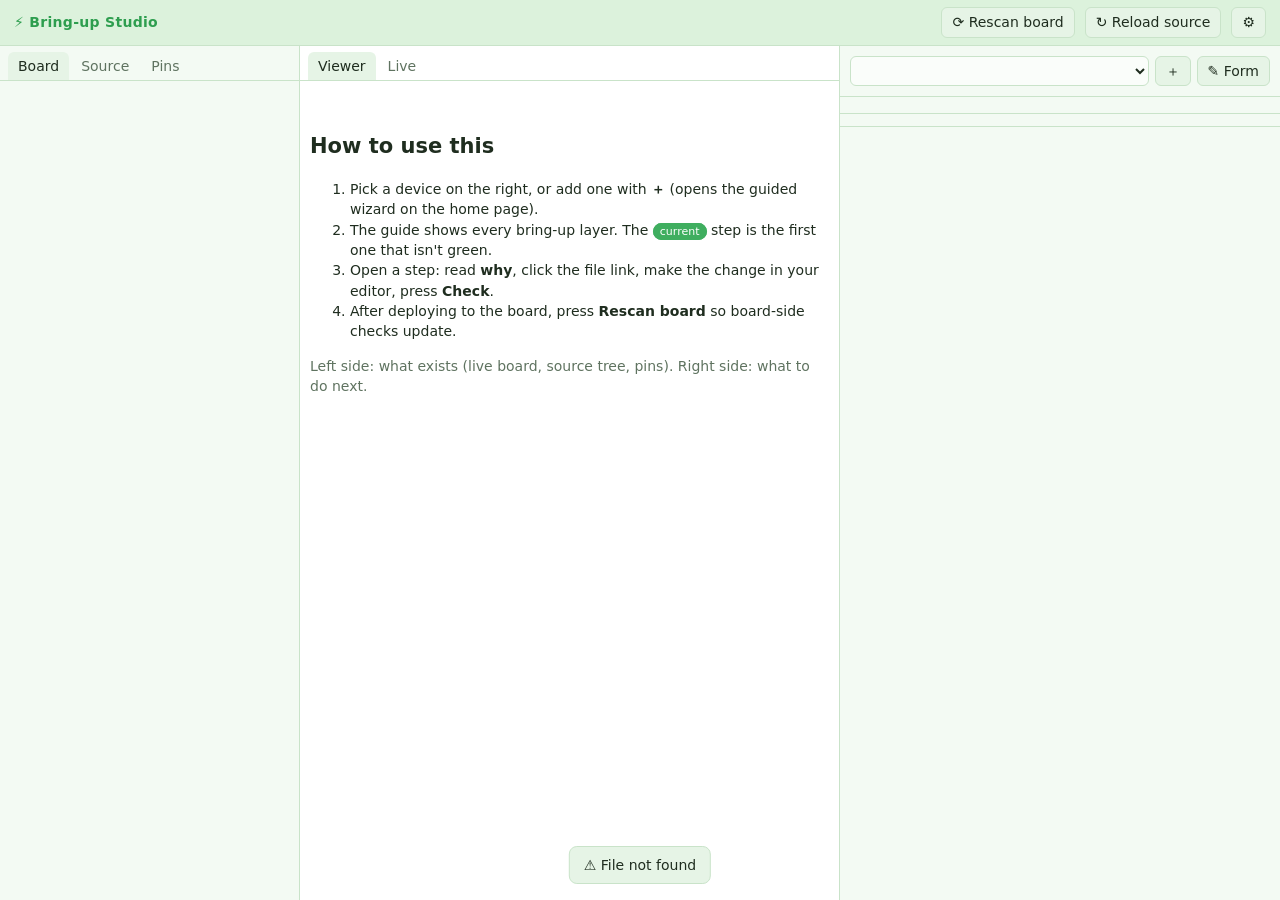
==== web/index.html @ 57eaf1bc "Home page, add-a-device wizard, driver porting path, CSI-2 cameras, optional AI - Home page (/) with" ====
<!doctype html>
<html lang="en">
<head>
<meta charset="utf-8">
<meta name="viewport" content="width=device-width, initial-scale=1">
<title>Bring-up Studio</title>
<link rel="stylesheet" href="/web/style.css">
</head>
<body>
<header id="topbar">
  <a class="brand topnav" href="/" title="Home">⚡ Bring-up Studio</a>
  <div id="chips"></div>
  <div class="spacer"></div>
  <button id="btn-scan" title="Read the board's live state over ssh">⟳ Rescan board</button>
  <button id="btn-reload-src" title="Re-read source files after you edit them">↻ Reload source</button>
  <button id="btn-settings" title="Edit workspace.yaml">⚙</button>
</header>

<main id="layout">
  <!-- LEFT: what exists -->
  <aside id="left" class="panel">
    <nav class="tabs" data-for="left">
      <button data-tab="board" class="active">Board</button>
      <button data-tab="source">Source</button>
      <button data-tab="pins">Pins</button>
    </nav>
    <div class="tabbody" id="left-board"></div>
    <div class="tabbody hidden" id="left-source"></div>
    <div class="tabbody hidden" id="left-pins">
      <input id="pin-q" placeholder="pad or function, e.g. GPIO_IO08 or SAI3" autocomplete="off">
      <div id="pin-results" class="muted small">Every function a pad can carry, read from the SoC pin header, and whether your board already uses that pad.</div>
    </div>
  </aside>

  <!-- CENTER: workspace -->
  <section id="center" class="panel">
    <nav class="tabs" data-for="center" id="center-tabs">
      <button data-tab="view" class="active">Viewer</button>
      <button data-tab="live">Live</button>
    </nav>
    <div class="tabbody" id="center-view">
      <div id="view-head"></div>
      <div id="view-body"><div class="empty">
        <h2>How to use this</h2>
        <ol>
          <li>Pick a device on the right, or add one with <b>＋</b> (opens the guided wizard on the home page).</li>
          <li>The guide shows every bring-up layer. The <span class="pill cur">current</span> step is the first one that isn't green.</li>
          <li>Open a step: read <b>why</b>, click the file link, make the change in your editor, press <b>Check</b>.</li>
          <li>After deploying to the board, press <b>Rescan board</b> so board-side checks update.</li>
        </ol>
        <p class="muted">Left side: what exists (live board, source tree, pins). Right side: what to do next.</p>
      </div></div>
    </div>
    <div class="tabbody hidden" id="center-live">
      <div class="live-ctl">
        <input id="live-paths" placeholder="/sys/bus/iio/devices/iio:device0/in_accel_x_raw, /sys/...">
        <label>Hz <input id="live-hz" type="number" value="10" min="1" max="50"></label>
        <button id="live-start">▶ Start</button>
        <button id="live-stop">■ Stop</button>
      </div>
      <div id="live-note" class="muted small"></div>
      <canvas id="live-canvas"></canvas>
      <div id="live-values"></div>
    </div>
  </section>

  <!-- RIGHT: guide -->
  <aside id="right" class="panel">
    <div class="guide-head">
      <select id="periph-select"></select>
      <button id="btn-new" title="New peripheral form">＋</button>
      <button id="btn-form" title="Edit this peripheral's form">✎ Form</button>
    </div>
    <div id="ladder"></div>
    <div id="plan-summary"></div>
    <div id="steps"></div>
  </aside>
</main>
<div id="toast"></div>
<script src="/web/app.js"></script>
</body>
</html>
---- web/style.css ----
:root {
  --bg: #ffffff; --panel: #f3faf3; --panel2: #e6f4e6; --line: #c9e3c9; --text: #1f2d1f;
  --muted: #5f7360; --accent: #2e9e4f; --pass: #1a7f37; --fail: #cf222e; --unknown: #b07d00;
  --manual: #8250df; --cur: #3fae5f; --code: #fafdfa;
  --mono: ui-monospace, "JetBrains Mono", "Cascadia Code", Menlo, Consolas, monospace;
}
* { box-sizing: border-box; }
html, body { margin: 0; height: 100%; background: var(--bg); color: var(--text);
  font: 14px/1.45 system-ui, -apple-system, "Segoe UI", sans-serif; }
button { background: var(--panel2); color: var(--text); border: 1px solid var(--line);
  border-radius: 6px; padding: 4px 10px; cursor: pointer; font: inherit; }
button:hover { border-color: var(--accent); }
button.primary { background: var(--accent); border-color: var(--accent); color: #fff; }
input, select, textarea { background: var(--code); color: var(--text); border: 1px solid var(--line);
  border-radius: 6px; padding: 5px 8px; font: inherit; }
code, pre, .mono { font-family: var(--mono); font-size: 12.5px; }
.hidden { display: none !important; }
.muted { color: var(--muted); } .small { font-size: 12px; }

#topbar { display: flex; align-items: center; gap: 10px; padding: 8px 14px; height: 46px;
  border-bottom: 1px solid var(--line); background: #dcf2dc; }
.brand { font-weight: 700; letter-spacing: .3px; }
.spacer { flex: 1; }
#chips { display: flex; gap: 8px; flex-wrap: wrap; }
.chip { font-size: 12px; padding: 2px 8px; border-radius: 99px; border: 1px solid var(--line); background: var(--panel2); }
.chip.warn { border-color: var(--unknown); color: var(--unknown); }
.chip.ok { border-color: var(--pass); }

#layout { display: grid; grid-template-columns: 300px 1fr 440px; height: calc(100% - 46px); }
.panel { overflow: hidden; display: flex; flex-direction: column; border-right: 1px solid var(--line); min-width: 0; }
#right { border-right: none; background: var(--panel); }
#left { background: var(--panel); }
.tabs { display: flex; gap: 2px; padding: 6px 8px 0; border-bottom: 1px solid var(--line); flex: none; }
.tabs button { border: none; border-radius: 6px 6px 0 0; background: transparent; color: var(--muted); }
.tabs button.active { background: var(--panel2); color: var(--text); }
.tabbody { overflow: auto; flex: 1; padding: 10px; min-height: 0; }

/* left lists */
.cards { display: grid; grid-template-columns: repeat(2, 1fr); gap: 6px; margin-bottom: 10px; }
.card { background: var(--panel2); border: 1px solid var(--line); border-radius: 8px; padding: 6px 8px; cursor: pointer; }
.card b { font-size: 18px; display: block; }
.card.bad b { color: var(--fail); } .card.warn b { color: var(--unknown); }
details { border-bottom: 1px solid var(--line); padding: 4px 0; }
summary { cursor: pointer; padding: 3px 0; color: var(--text); }
summary .count { color: var(--muted); font-size: 12px; }
.row { display: flex; gap: 6px; align-items: baseline; padding: 2px 4px; border-radius: 4px; cursor: pointer;
  font-family: var(--mono); font-size: 12px; white-space: nowrap; overflow: hidden; text-overflow: ellipsis; }
.row:hover { background: var(--panel2); }
.dot { width: 8px; height: 8px; border-radius: 50%; flex: none; display: inline-block; }
.dot.okay { background: var(--pass); } .dot.disabled { background: #b8c4b8; } .dot.bad { background: var(--fail); }
.filter { width: 100%; margin: 4px 0 6px; }
.demo-banner { background: #fff8e1; border: 1px solid var(--unknown); color: #7a5600; padding: 6px 8px;
  border-radius: 6px; font-size: 12px; margin-bottom: 8px; }

/* center */
#center { background: var(--bg); }
#view-head { position: sticky; top: 0; z-index: 2; background: var(--bg); }
#view-head .bar { display: flex; gap: 8px; align-items: center; padding: 4px 0 8px; flex-wrap: wrap; }
#view-head .path { font-family: var(--mono); font-size: 12px; color: var(--muted); }
.empty { max-width: 640px; margin: 40px auto; color: var(--text); }
.code { background: var(--code); border: 1px solid var(--line); border-radius: 8px; overflow: auto; }
.code table { border-collapse: collapse; width: 100%; }
.code td { padding: 0 10px; white-space: pre; font-family: var(--mono); font-size: 12.5px; vertical-align: top; }
.code td.ln { color: #9aab9a; text-align: right; user-select: none; width: 1%; border-right: 1px solid var(--line); }
.code tr.hl td { background: #c8ecc8; }
.code tr.hl2 td { background: #e3f5e3; }
.snippet-overlay { border: 1px dashed var(--accent); border-radius: 8px; padding: 8px; margin-bottom: 10px; background: #f0faf0; }
textarea.editor { width: 100%; min-height: 70vh; font-family: var(--mono); font-size: 13px; line-height: 1.5; tab-size: 4; }
pre.raw { background: var(--code); border: 1px solid var(--line); border-radius: 8px; padding: 10px; white-space: pre-wrap; }

/* syntax */
.t-com { color: #8a968a; } .t-str { color: #0a5aa8; } .t-lab { color: #b35900; } .t-ref { color: #7a3fbf; }
.t-num { color: #0b6e99; } .t-prop { color: #1a7f37; } .t-pp { color: #c0362c; }

/* guide */
.guide-head { display: flex; gap: 6px; padding: 10px; border-bottom: 1px solid var(--line); }
.guide-head select { flex: 1; }
#ladder { display: flex; flex-wrap: wrap; gap: 4px; padding: 8px 10px; border-bottom: 1px solid var(--line); }
.rung { font-size: 11px; padding: 2px 7px; border-radius: 4px; border: 1px solid var(--line); color: var(--muted); cursor: pointer; }
.rung.pass { border-color: var(--pass); color: var(--pass); }
.rung.fail { border-color: var(--fail); color: var(--fail); }
.rung.unknown { border-color: var(--unknown); color: var(--unknown); }
.rung.manual { border-color: var(--manual); color: var(--manual); }
.rung.cur { background: var(--cur); color: #fff; border-color: var(--cur); }
#plan-summary { padding: 6px 10px; font-size: 12px; color: var(--muted); border-bottom: 1px solid var(--line); }
#plan-summary .problem { color: var(--fail); }
#steps { overflow: auto; flex: 1; padding: 8px 10px 40px; }
.step { border: 1px solid var(--line); border-radius: 8px; margin-bottom: 8px; background: var(--panel2); }
.step.cur { border-color: var(--cur); box-shadow: 0 0 0 1px var(--cur) inset; }
.step-h { display: flex; gap: 8px; align-items: center; padding: 8px 10px; cursor: pointer; }
.step-h .num { color: var(--muted); font-size: 12px; width: 18px; }
.step-h .title { flex: 1; }
.icon { width: 20px; text-align: center; font-weight: 700; }
.icon.pass { color: var(--pass); } .icon.fail { color: var(--fail); } .icon.unknown { color: var(--unknown); } .icon.manual { color: var(--manual); }
.layer { font-size: 10.5px; text-transform: uppercase; letter-spacing: .5px; color: var(--muted);
  border: 1px solid var(--line); border-radius: 4px; padding: 0 5px; }
.step-b { padding: 0 12px 12px; border-top: 1px solid var(--line); }
.step-b h4 { margin: 12px 0 4px; font-size: 12px; text-transform: uppercase; letter-spacing: .6px; color: var(--muted); }
.md p { margin: 6px 0; } .md ul { margin: 6px 0; padding-left: 20px; } .md li { margin: 2px 0; }
.md code { background: var(--code); padding: 1px 4px; border-radius: 4px; }
.md pre { background: var(--code); padding: 8px; border-radius: 6px; overflow: auto; }
.snip { position: relative; }
.snip pre { background: var(--code); border: 1px solid var(--line); border-radius: 6px; padding: 8px; overflow: auto; margin: 0; tab-size: 4; }
.snip .copy { position: absolute; top: 4px; right: 4px; font-size: 11px; padding: 1px 6px; }
.filelink { color: var(--accent); cursor: pointer; font-family: var(--mono); font-size: 12px; }
.result { margin-top: 10px; padding: 6px 8px; border-radius: 6px; font-size: 12.5px; border-left: 3px solid var(--line); background: var(--code); word-break: break-word; }
.result.pass { border-color: var(--pass); } .result.fail { border-color: var(--fail); }
.result.unknown { border-color: var(--unknown); } .result.manual { border-color: var(--manual); }
.actions { display: flex; gap: 6px; margin-top: 10px; flex-wrap: wrap; }
.pill { font-size: 11px; padding: 1px 6px; border-radius: 99px; border: 1px solid var(--line); }
.pill.cur { background: var(--cur); color: #fff; border-color: var(--cur); }

/* live */
.live-ctl { display: flex; gap: 8px; align-items: center; margin-bottom: 8px; }
.live-ctl #live-paths { flex: 1; }
.live-ctl #live-hz { width: 60px; }
#live-canvas { width: 100%; height: 360px; background: var(--code); border: 1px solid var(--line); border-radius: 8px; }
#live-values { font-family: var(--mono); font-size: 12px; margin-top: 6px; }

#toast { position: fixed; bottom: 16px; left: 50%; transform: translateX(-50%); background: var(--panel2);
  border: 1px solid var(--line); padding: 8px 14px; border-radius: 8px; opacity: 0; transition: opacity .2s; pointer-events: none; }
#toast.show { opacity: 1; }

@media (max-width: 1100px) {
  #layout { grid-template-columns: 1fr; grid-auto-rows: minmax(300px, auto); height: auto; }
  .panel { border-right: none; border-bottom: 1px solid var(--line); }
}

/* ---------------------------------------------------------------- homepage */
a.btn { display: inline-block; background: var(--panel2); color: var(--text); border: 1px solid var(--line);
  border-radius: 6px; padding: 4px 10px; text-decoration: none; }
a.btn:hover { border-color: var(--accent); }
.big { padding: 9px 18px !important; font-size: 15px; }
.home-body { height: auto; }
.home { max-width: 1100px; margin: 0 auto; padding: 8px 20px 60px; }
.home section { margin-top: 34px; }
.hero { padding: 34px 0 6px; }
.hero h1 { font-size: 30px; line-height: 1.2; margin: 0 0 12px; max-width: 820px; }
.hero p { font-size: 16px; color: var(--muted); max-width: 760px; margin: 0 0 18px; }
.hero-actions { display: flex; gap: 10px; flex-wrap: wrap; }
.sec-head { display: flex; align-items: baseline; gap: 12px; flex-wrap: wrap; margin-bottom: 12px; }
.sec-head h2 { margin: 0; font-size: 19px; }
.sec-head .n { display: inline-grid; place-items: center; width: 24px; height: 24px; border-radius: 50%;
  background: var(--accent); color: #fff; font-size: 13px; margin-right: 6px; vertical-align: 2px; }
.setup-grid, .dev-grid { display: grid; gap: 12px; grid-template-columns: repeat(auto-fill, minmax(280px, 1fr)); }
.setup-card { background: var(--panel); border: 1px solid var(--line); border-radius: 10px; padding: 14px; display: flex; flex-direction: column; gap: 8px; }
.setup-card.todo { border-color: var(--unknown); background: #fffbeb; }
.setup-card .sc-body { flex: 1; font-size: 13px; min-width: 0; }
.setup-card button { align-self: flex-start; }
.row-btns { display: flex; gap: 6px; }
.state-dot { display: inline-block; width: 10px; height: 10px; border-radius: 50%; margin-right: 6px; background: var(--muted); }
.state-dot.ok { background: var(--pass); } .state-dot.warn { background: var(--unknown); } .state-dot.todo { background: var(--fail); }
.ellipsis { white-space: nowrap; overflow: hidden; text-overflow: ellipsis; }
.dev-card { display: flex; flex-direction: column; gap: 6px; background: var(--panel); border: 1px solid var(--line);
  border-radius: 10px; padding: 14px; color: var(--text); text-decoration: none; text-align: left; font: inherit; cursor: pointer; }
.dev-card:hover { border-color: var(--accent); box-shadow: 0 2px 10px rgba(46, 158, 79, .12); }
.dev-card .dc-head { display: flex; justify-content: space-between; gap: 8px; align-items: center; }
.dev-card .bar { height: 7px; background: var(--panel2); border-radius: 99px; overflow: hidden; margin-top: 4px; }
.dev-card .bar span { display: block; height: 100%; background: var(--pass); }
.dev-card .next { color: var(--muted); } .dev-card .next b { color: var(--text); font-weight: 600; }
.dev-card.add { align-items: center; justify-content: center; border-style: dashed; background: var(--bg); min-height: 150px; }
.dev-card.add .plus { font-size: 28px; color: var(--accent); }
.pill.warn { border-color: var(--unknown); color: var(--unknown); } .pill.ok { border-color: var(--pass); color: var(--pass); }
.err { color: var(--fail); }
.ladder-strip { list-style: none; padding: 0; margin: 0; display: grid; gap: 8px; grid-template-columns: repeat(auto-fill, minmax(190px, 1fr)); counter-reset: l; }
.ladder-strip li { counter-increment: l; background: var(--panel); border: 1px solid var(--line); border-radius: 8px; padding: 10px; display: flex; flex-direction: column; gap: 3px; }
.ladder-strip li b::before { content: counter(l) ". "; color: var(--accent); }
.ladder-strip li span { font-size: 12.5px; color: var(--muted); }
.two-col { display: grid; gap: 12px; grid-template-columns: repeat(auto-fit, minmax(260px, 1fr)); }
.info { background: var(--panel); border: 1px solid var(--line); border-radius: 10px; padding: 4px 16px; }
.info h3 { font-size: 15px; }

/* dialogs */
.dlg { border: 1px solid var(--line); border-radius: 12px; padding: 20px 22px; width: min(560px, calc(100vw - 32px));
  background: var(--bg); color: var(--text); box-shadow: 0 10px 40px rgba(0, 0, 0, .18); }
.dlg.wide { width: min(780px, calc(100vw - 32px)); }
.dlg::backdrop { background: rgba(20, 40, 20, .35); }
.dlg h2 { margin: 4px 0 10px; font-size: 19px; }
.dlg label { display: flex; flex-direction: column; gap: 4px; margin: 12px 0; font-weight: 600; font-size: 13px; }
.dlg input, .dlg select { font-weight: 400; width: 100%; }
.hint { font-weight: 400; font-size: 12px; color: var(--muted); }
.dlg-actions { display: flex; gap: 8px; justify-content: flex-end; margin-top: 16px; align-items: center; }
.big-input { width: 100%; font-size: 16px; padding: 9px 12px !important; }
.wiz-steps { display: flex; gap: 6px; flex-wrap: wrap; margin-bottom: 8px; }
.wiz-steps span { font-size: 12px; padding: 3px 10px; border-radius: 99px; border: 1px solid var(--line); color: var(--muted); }
.wiz-steps span.cur { background: var(--accent); border-color: var(--accent); color: #fff; }
.wiz-steps span.done { border-color: var(--pass); color: var(--pass); }
#wiz-body { min-height: 300px; max-height: 64vh; overflow: auto; }
.results { display: flex; flex-direction: column; gap: 4px; margin: 8px 0; max-height: 220px; overflow: auto; }
.res { display: flex; justify-content: space-between; gap: 10px; text-align: left; background: var(--panel); }
.res.sel { border-color: var(--accent); background: var(--panel2); box-shadow: 0 0 0 1px var(--accent) inset; }
.callout { border: 1px solid var(--line); border-left: 4px solid var(--accent); border-radius: 8px; padding: 10px 12px; background: var(--panel); margin: 10px 0; }
.callout.ok { border-left-color: var(--pass); } .callout.warn { border-left-color: var(--unknown); background: #fffbeb; }
.callout.bad { border-left-color: var(--fail); background: #fff5f5; }
.topnav { color: var(--accent); text-decoration: none; font-weight: 600; }
.ai-box { border: 1px solid var(--line); border-radius: 8px; padding: 10px; background: var(--panel); margin-top: 10px; }
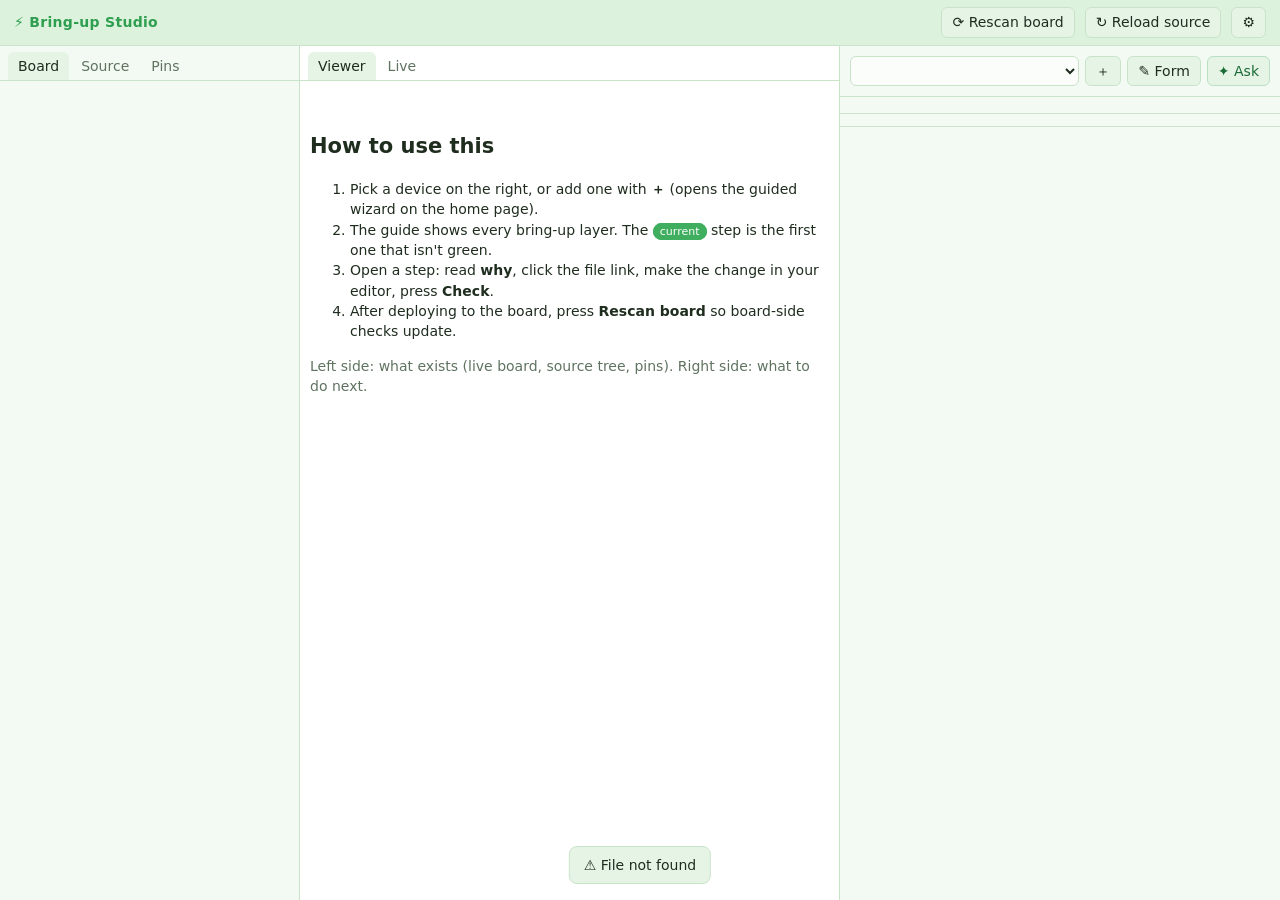
==== commit b7f14c7f: "AI helper on your Claude Code login, as a chat per step or per device - New default backend runs `cl" ====
--- a/web/index.html
+++ b/web/index.html
@@ -70,6 +70,7 @@
       <select id="periph-select"></select>
       <button id="btn-new" title="New peripheral form">＋</button>
       <button id="btn-form" title="Edit this peripheral's form">✎ Form</button>
+      <button id="btn-ask" class="ai-btn" title="Ask Claude about this device: where you are, what next, why">✦ Ask</button>
     </div>
     <div id="ladder"></div>
     <div id="plan-summary"></div>
--- a/web/style.css
+++ b/web/style.css
@@ -194,3 +194,29 @@
 .callout.bad { border-left-color: var(--fail); background: #fff5f5; }
 .topnav { color: var(--accent); text-decoration: none; font-weight: 600; }
 .ai-box { border: 1px solid var(--line); border-radius: 8px; padding: 10px; background: var(--panel); margin-top: 10px; }
+.caps { display: flex; gap: 8px; flex-wrap: wrap; margin-bottom: 12px; }
+.cap { display: inline-flex; align-items: center; font-size: 13px; padding: 4px 12px; border-radius: 99px; border: 1px solid var(--line); background: var(--panel); cursor: help; }
+.cap.ok { border-color: var(--pass); } .cap.warn { border-color: var(--unknown); } .cap.todo { color: var(--muted); }
+.sc-head { display: flex; align-items: center; }
+.sc-state { margin-left: auto; font-size: 11.5px; padding: 1px 8px; border-radius: 99px; border: 1px solid var(--line); color: var(--muted); }
+.sc-state.ok { color: var(--pass); border-color: var(--pass); } .sc-state.warn { color: var(--unknown); border-color: var(--unknown); }
+.sc-state.todo { color: var(--fail); border-color: var(--fail); }
+.setup-card.warn { border-color: var(--unknown); }
+.kv { display: grid; grid-template-columns: 78px 1fr; gap: 6px; padding: 2px 0; font-size: 13px; }
+.kv > span:first-child { color: var(--muted); }
+.sc-warn { font-size: 12.5px; color: #8a5a00; background: #fff8e1; border-radius: 6px; padding: 4px 8px; margin-top: 6px; }
+.sc-uses { font-size: 12px; color: var(--muted); border-top: 1px dashed var(--line); padding-top: 6px; }
+.sc-body p { margin: 0; font-size: 13px; }
+.ai-btn { border-color: #b9dfc4; color: #1a6b35; }
+.ai-btn:hover { background: #e3f5e8; }
+#ai-thread { display: flex; flex-direction: column; gap: 10px; margin: 6px 0 12px; max-width: 860px; }
+.ai-msg { border-radius: 10px; padding: 8px 12px; max-width: 92%; }
+.ai-msg.me { align-self: flex-end; background: var(--accent); color: #fff; white-space: pre-wrap; }
+.ai-msg.bot { align-self: flex-start; background: var(--panel); border: 1px solid var(--line); }
+.ai-msg.pending { color: var(--muted); font-style: italic; }
+.ai-meta { font-size: 11px; color: var(--muted); margin-top: 6px; }
+.ai-suggest { display: flex; gap: 6px; flex-wrap: wrap; margin-bottom: 8px; }
+.chip-btn { font-size: 12px; border-radius: 99px; padding: 3px 10px; background: var(--panel); }
+.ai-input { display: flex; gap: 8px; align-items: stretch; max-width: 860px; }
+.ai-input textarea { flex: 1; resize: vertical; min-height: 44px; }
+.guide-head button { white-space: nowrap; flex: none; }
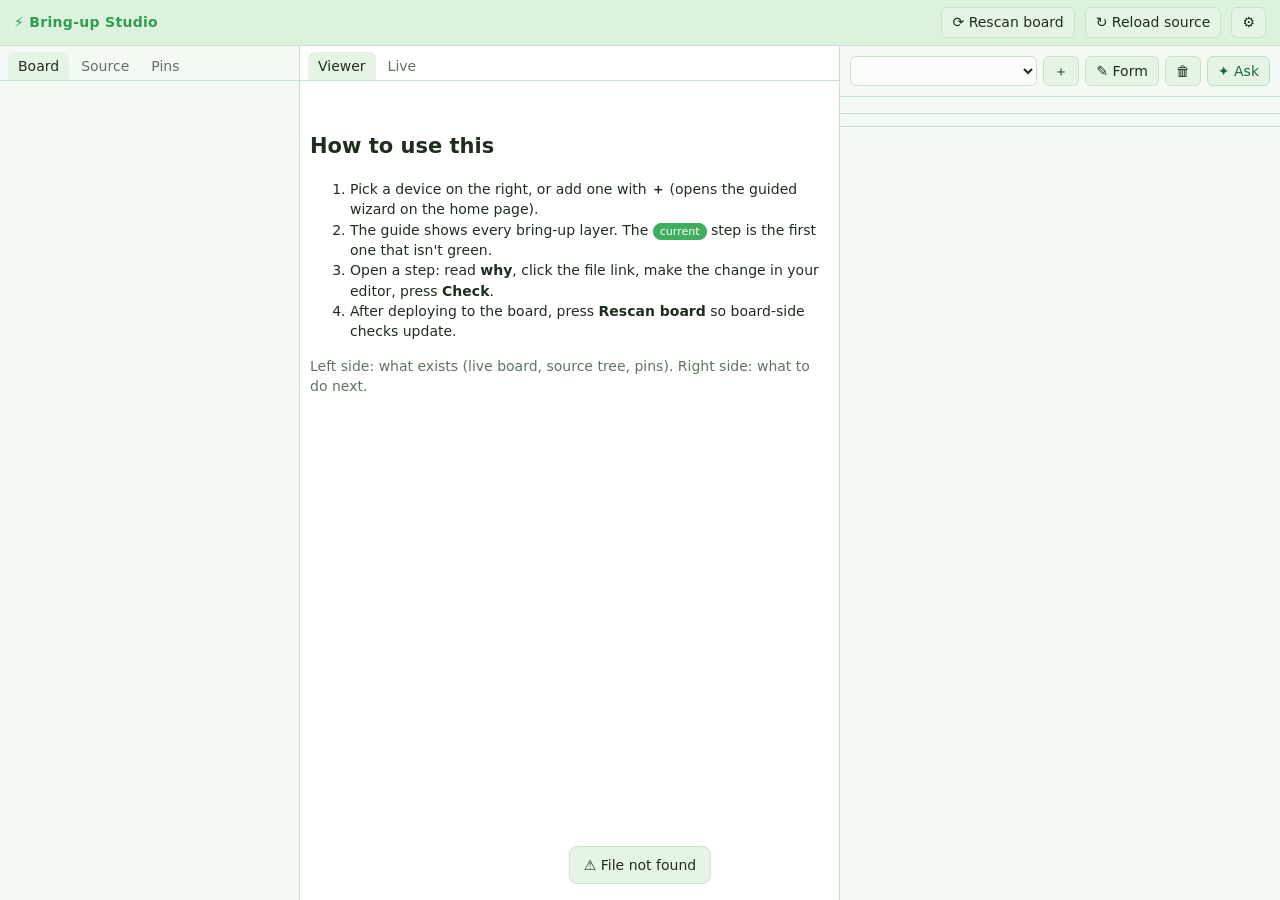
==== commit d8f6b494: "Delete devices; catch form mistakes from the driver code; download drivers - Delete button on device" ====
--- a/web/index.html
+++ b/web/index.html
@@ -70,6 +70,7 @@
       <select id="periph-select"></select>
       <button id="btn-new" title="New peripheral form">＋</button>
       <button id="btn-form" title="Edit this peripheral's form">✎ Form</button>
+      <button id="btn-del" title="Delete this device (moves its file to the trash)">🗑</button>
       <button id="btn-ask" class="ai-btn" title="Ask Claude about this device: where you are, what next, why">✦ Ask</button>
     </div>
     <div id="ladder"></div>
--- a/web/style.css
+++ b/web/style.css
@@ -220,3 +220,19 @@
 .ai-input { display: flex; gap: 8px; align-items: stretch; max-width: 860px; }
 .ai-input textarea { flex: 1; resize: vertical; min-height: 44px; }
 .guide-head button { white-space: nowrap; flex: none; }
+.reach-help { border: 1px solid var(--line); border-radius: 8px; padding: 6px 12px; background: var(--panel); margin-top: 8px; }
+.reach-help summary { font-weight: 600; font-size: 13px; }
+ol.reach { padding-left: 20px; margin: 6px 0; } ol.reach li { margin: 10px 0; } ol.reach p { margin: 4px 0; font-size: 13px; }
+.cmd { position: relative; margin: 4px 0; }
+.cmd pre { margin: 0; padding: 6px 54px 6px 10px; background: var(--code); border: 1px solid var(--line); border-radius: 6px; font-size: 12.5px; white-space: pre-wrap; word-break: break-all; }
+.copy-cmd { position: absolute; top: 3px; right: 4px; font-size: 11px; padding: 1px 6px; }
+.test-row { display: flex; gap: 10px; align-items: flex-start; margin: 4px 0 6px; }
+.test-row button { flex: none; }
+.okc { color: var(--pass); font-weight: 600; }
+.mono { font-family: var(--mono); font-size: 11.5px; }
+.dc-del { border: none; background: transparent; padding: 0 4px; opacity: .35; font-size: 14px; }
+.dev-card:hover .dc-del { opacity: .8; } .dc-del:hover { opacity: 1 !important; background: #fdecec; }
+#toast button { margin-left: 8px; padding: 1px 8px; font-size: 12px; }
+#toast.show { pointer-events: auto; }
+.fix-btn { font-size: 11.5px; padding: 1px 8px; margin-left: 6px; border-color: var(--accent); color: var(--accent); }
+.card-problem { color: #8a5a00; background: #fff8e1; border-radius: 6px; padding: 3px 7px; }
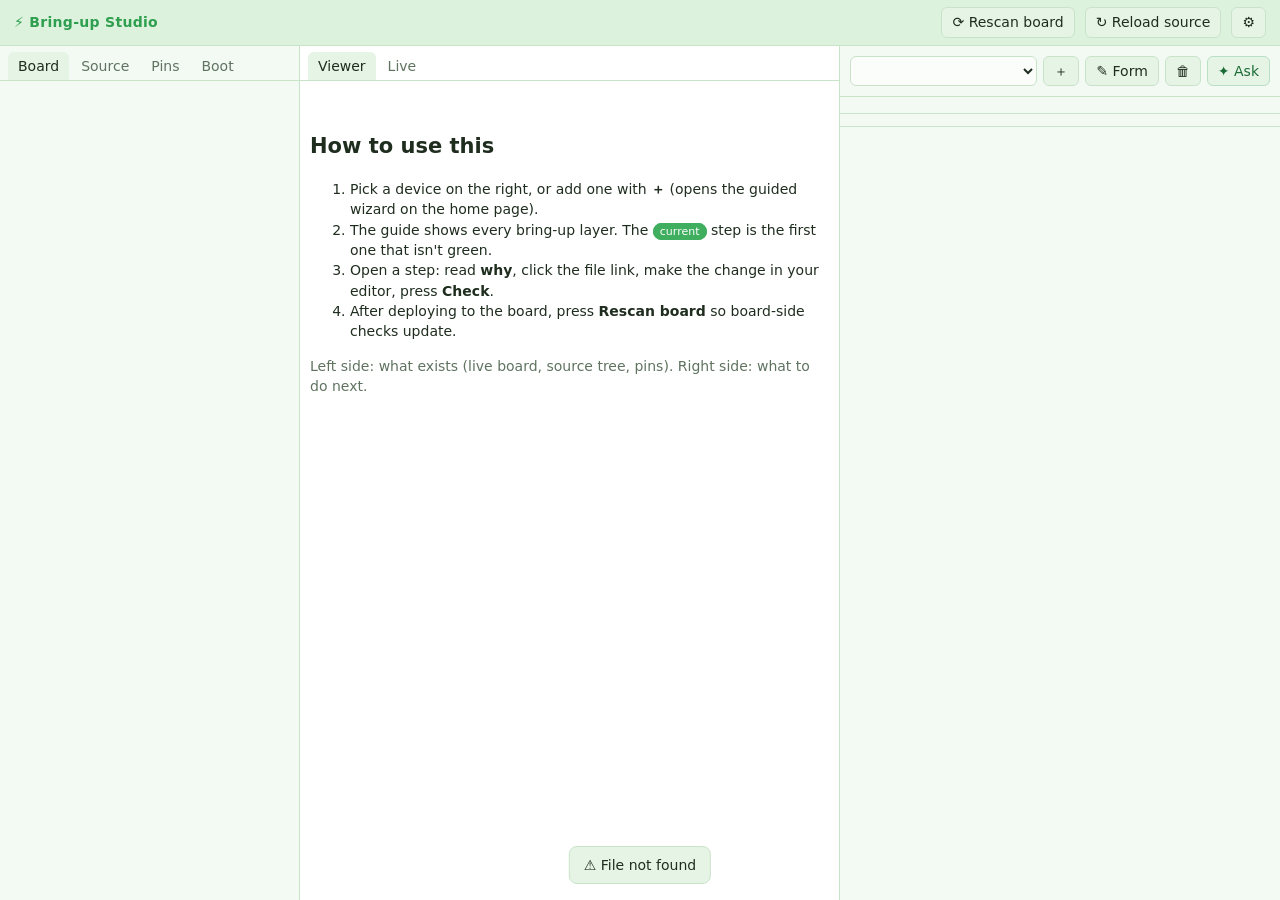
==== commit 8eda6e96: "Boot files tab and .dts from a link - Boot tab (workspace): list the board's .dtb files, find which " ====
--- a/web/index.html
+++ b/web/index.html
@@ -23,9 +23,11 @@
       <button data-tab="board" class="active">Board</button>
       <button data-tab="source">Source</button>
       <button data-tab="pins">Pins</button>
+      <button data-tab="boot" title="Device-tree files on the board: which boots, compare, install, switch">Boot</button>
     </nav>
     <div class="tabbody" id="left-board"></div>
     <div class="tabbody hidden" id="left-source"></div>
+    <div class="tabbody hidden" id="left-boot"><p class="muted small">Device-tree files on the board's boot partition. Opens when you click the tab.</p></div>
     <div class="tabbody hidden" id="left-pins">
       <input id="pin-q" placeholder="pad or function, e.g. GPIO_IO08 or SAI3" autocomplete="off">
       <div id="pin-results" class="muted small">Every function a pad can carry, read from the SoC pin header, and whether your board already uses that pad.</div>
--- a/web/style.css
+++ b/web/style.css
@@ -236,3 +236,28 @@
 #toast.show { pointer-events: auto; }
 .fix-btn { font-size: 11.5px; padding: 1px 8px; margin-left: 6px; border-color: var(--accent); color: var(--accent); }
 .card-problem { color: #8a5a00; background: #fff8e1; border-radius: 6px; padding: 3px 7px; }
+.net-tabs { margin: 10px 0 2px; padding-top: 6px; border-top: 1px dashed var(--line); font-size: 13px; color: var(--accent); }
+.sec-divider { border: none; border-top: 1px solid var(--line); margin: 40px 0 0; }
+.get-src { margin-top: 8px; font-size: 12.5px; }
+.get-src .cmd pre { font-size: 11.5px; }
+.src-check { border: 1px solid var(--line); border-radius: 8px; padding: 8px 10px; background: var(--panel); margin: 4px 0 8px; }
+.chk { display: flex; gap: 8px; font-size: 12.5px; padding: 3px 0; align-items: flex-start; }
+.chk .ci { width: 14px; flex: none; font-weight: 700; }
+.chk.ok .ci { color: var(--pass); } .chk.warn .ci { color: var(--unknown); } .chk.error .ci { color: var(--fail); }
+.chk.error { color: #8f1d24; } .chk.warn { color: #6b4a00; }
+.cfix { color: var(--muted); font-size: 12px; word-break: break-word; }
+.setup-card .chk { font-size: 12px; }
+.detect-row { display: flex; gap: 10px; align-items: center; margin: 4px 0; flex-wrap: wrap; }
+.detect-row button { flex: none; }
+#detect-out .chk { background: var(--panel); border-radius: 8px; padding: 6px 8px; margin: 4px 0; }
+.boot-row { cursor: pointer; } .boot-row .bn { flex: 1; overflow: hidden; text-overflow: ellipsis; }
+.boot-row.boots { font-weight: 600; } .boot-row.sel { background: var(--panel2); outline: 1px solid var(--accent); }
+.boot-actions { display: flex; flex-direction: column; gap: 6px; margin-top: 10px; padding: 8px; border: 1px solid var(--line); border-radius: 8px; background: var(--bg); }
+.boot-actions b { font-family: var(--mono); font-size: 12px; word-break: break-all; }
+.cmp-head { display: flex; gap: 14px; align-items: center; margin: 6px 0; } .cmp-head .arrow { font-size: 20px; color: var(--muted); }
+.cmp h4 { margin: 14px 0 4px; font-size: 12px; text-transform: uppercase; letter-spacing: .5px; color: var(--muted); }
+.cmp-row, .cmp-path { font-family: var(--mono); font-size: 12.5px; padding: 1px 0; }
+.cmp-row.add, .cmp .add { color: var(--pass); } .cmp-row.rm, .cmp .rm { color: var(--fail); }
+.cmp-node { margin: 6px 0; padding: 4px 8px; border-left: 3px solid var(--line); }
+.cmp-prop { font-family: var(--mono); font-size: 12px; padding-left: 14px; word-break: break-all; }
+.callout.ok { border-left-color: var(--pass); }
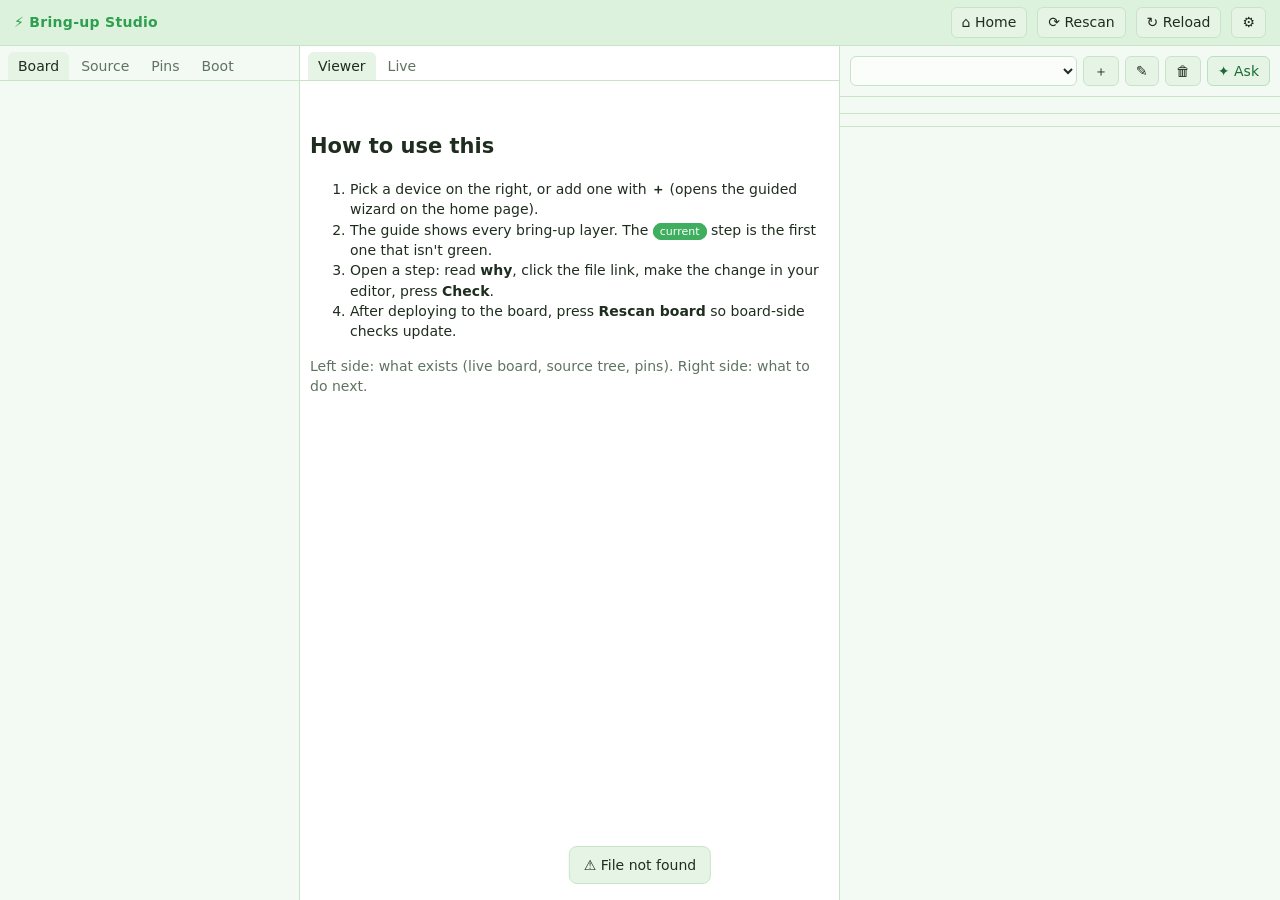
==== commit 4eb2eea2: "Workspace top bar on one line: short status chips with dots, Home link, compact buttons Co-Authored-" ====
--- a/web/index.html
+++ b/web/index.html
@@ -10,9 +10,9 @@
 <header id="topbar">
   <a class="brand topnav" href="/" title="Home">⚡ Bring-up Studio</a>
   <div id="chips"></div>
-  <div class="spacer"></div>
-  <button id="btn-scan" title="Read the board's live state over ssh">⟳ Rescan board</button>
-  <button id="btn-reload-src" title="Re-read source files after you edit them">↻ Reload source</button>
+  <a class="btn" href="/" title="Home: setup, devices">⌂ Home</a>
+  <button id="btn-scan" title="Read the board's live state again (over ssh)">⟳ Rescan</button>
+  <button id="btn-reload-src" title="Re-read your source files after you edit them">↻ Reload</button>
   <button id="btn-settings" title="Edit workspace.yaml">⚙</button>
 </header>
 
@@ -71,7 +71,7 @@
     <div class="guide-head">
       <select id="periph-select"></select>
       <button id="btn-new" title="New peripheral form">＋</button>
-      <button id="btn-form" title="Edit this peripheral's form">✎ Form</button>
+      <button id="btn-form" title="Edit this device's form">✎</button>
       <button id="btn-del" title="Delete this device (moves its file to the trash)">🗑</button>
       <button id="btn-ask" class="ai-btn" title="Ask Claude about this device: where you are, what next, why">✦ Ask</button>
     </div>
--- a/web/style.css
+++ b/web/style.css
@@ -21,8 +21,13 @@
   border-bottom: 1px solid var(--line); background: #dcf2dc; }
 .brand { font-weight: 700; letter-spacing: .3px; }
 .spacer { flex: 1; }
-#chips { display: flex; gap: 8px; flex-wrap: wrap; }
-.chip { font-size: 12px; padding: 2px 8px; border-radius: 99px; border: 1px solid var(--line); background: var(--panel2); }
+#chips { display: flex; gap: 6px; flex-wrap: nowrap; flex: 1; min-width: 0; overflow: hidden; }
+.chip { font-size: 12px; padding: 2px 9px; border-radius: 99px; border: 1px solid var(--line); background: var(--bg);
+  white-space: nowrap; overflow: hidden; text-overflow: ellipsis; min-width: 0; flex: 0 1 auto; cursor: default; }
+.cdot { display: inline-block; width: 7px; height: 7px; border-radius: 50%; margin-right: 5px; vertical-align: 1px; background: var(--muted); }
+.cdot.ok { background: var(--pass); } .cdot.warn { background: var(--unknown); } .cdot.bad { background: var(--fail); }
+#topbar > button, #topbar > a.btn { white-space: nowrap; flex: none; }
+#topbar .brand { white-space: nowrap; flex: none; text-decoration: none; }
 .chip.warn { border-color: var(--unknown); color: var(--unknown); }
 .chip.ok { border-color: var(--pass); }
 
@@ -74,7 +79,7 @@
 
 /* guide */
 .guide-head { display: flex; gap: 6px; padding: 10px; border-bottom: 1px solid var(--line); }
-.guide-head select { flex: 1; }
+.guide-head select { flex: 1; min-width: 0; }
 #ladder { display: flex; flex-wrap: wrap; gap: 4px; padding: 8px 10px; border-bottom: 1px solid var(--line); }
 .rung { font-size: 11px; padding: 2px 7px; border-radius: 4px; border: 1px solid var(--line); color: var(--muted); cursor: pointer; }
 .rung.pass { border-color: var(--pass); color: var(--pass); }
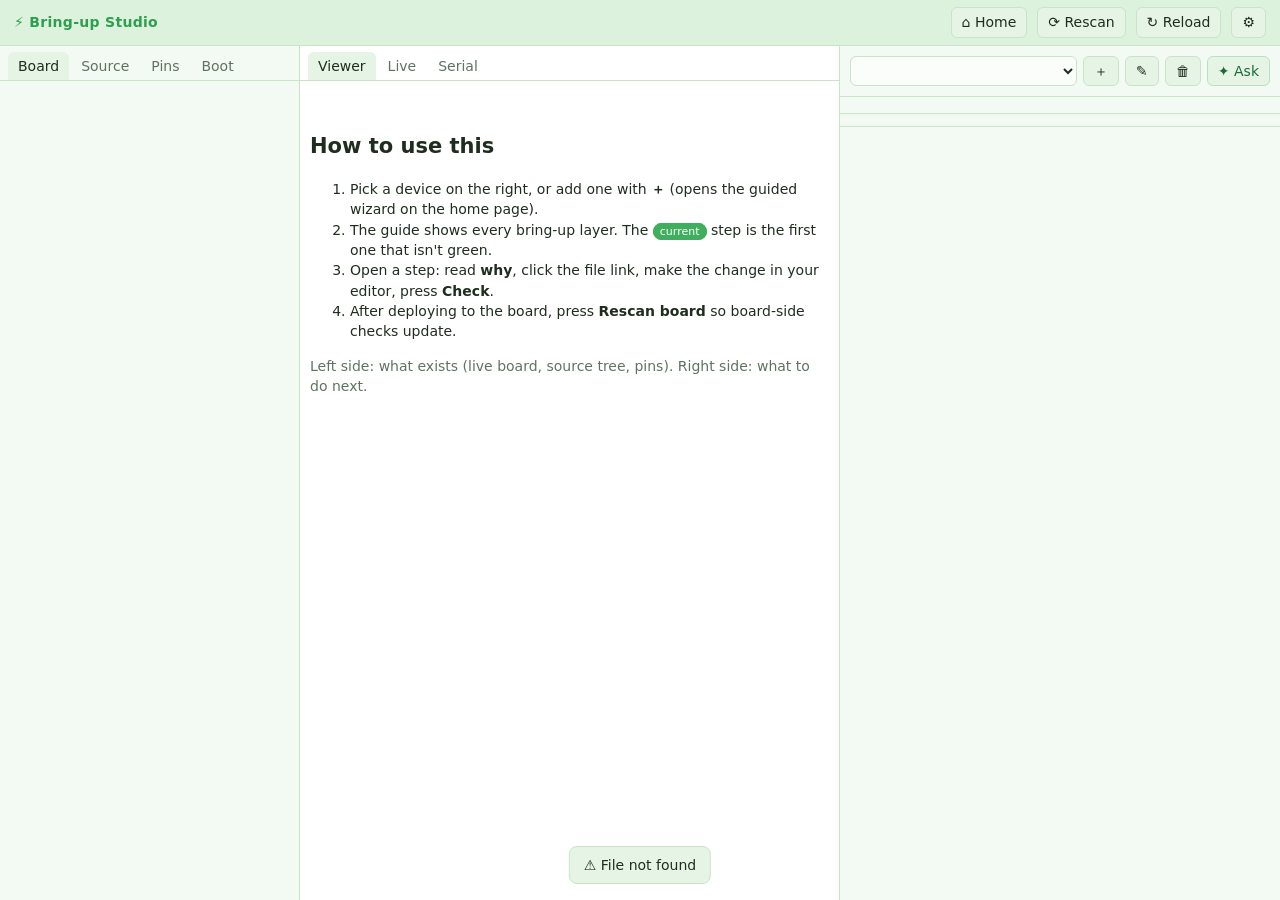
==== commit 567f250c: "Serial console in the workspace; detect when the board stops answering - Serial tab: pick the USB-UA" ====
--- a/web/index.html
+++ b/web/index.html
@@ -39,6 +39,7 @@
     <nav class="tabs" data-for="center" id="center-tabs">
       <button data-tab="view" class="active">Viewer</button>
       <button data-tab="live">Live</button>
+      <button data-tab="serial" title="Serial console (USB-UART): works when the network doesn't">Serial</button>
     </nav>
     <div class="tabbody" id="center-view">
       <div id="view-head"></div>
@@ -52,6 +53,24 @@
         </ol>
         <p class="muted">Left side: what exists (live board, source tree, pins). Right side: what to do next.</p>
       </div></div>
+    </div>
+    <div class="tabbody hidden" id="center-serial">
+      <div class="serial-ctl">
+        <select id="ser-port"></select>
+        <select id="ser-baud"><option>115200</option><option>9600</option><option>57600</option><option>230400</option><option>460800</option><option>921600</option></select>
+        <button id="ser-open" class="primary">Connect</button>
+        <button id="ser-close" class="hidden">Disconnect</button>
+        <span id="ser-state" class="small muted"></span>
+      </div>
+      <div id="ser-note" class="small"></div>
+      <pre id="ser-out" class="serial-out" tabindex="0"></pre>
+      <div class="serial-in">
+        <input id="ser-line" placeholder="type a command and press Enter (sent to the board)" autocomplete="off" spellcheck="false">
+        <button data-key="ctrl-c" title="Interrupt the running command">Ctrl-C</button>
+        <button data-key="enter" title="Just press Enter">⏎</button>
+        <button data-key="tab">Tab</button>
+      </div>
+      <div class="serial-quick" id="ser-quick"></div>
     </div>
     <div class="tabbody hidden" id="center-live">
       <div class="live-ctl">
--- a/web/style.css
+++ b/web/style.css
@@ -266,3 +266,10 @@
 .cmp-node { margin: 6px 0; padding: 4px 8px; border-left: 3px solid var(--line); }
 .cmp-prop { font-family: var(--mono); font-size: 12px; padding-left: 14px; word-break: break-all; }
 .callout.ok { border-left-color: var(--pass); }
+.serial-ctl { display: flex; gap: 8px; align-items: center; flex-wrap: wrap; margin-bottom: 6px; }
+.serial-ctl #ser-port { min-width: 260px; flex: 1; }
+.serial-out { height: calc(100vh - 290px); min-height: 240px; overflow: auto; margin: 6px 0; padding: 8px 10px; border-radius: 8px;
+  background: #0f1a12; color: #d7f5dc; font-family: var(--mono); font-size: 12.5px; line-height: 1.35; white-space: pre-wrap; word-break: break-all; }
+.serial-in { display: flex; gap: 6px; } .serial-in input { flex: 1; font-family: var(--mono); }
+.serial-quick { display: flex; gap: 6px; flex-wrap: wrap; align-items: center; margin-top: 8px; }
+.chip.lost { border-color: var(--fail); color: var(--fail); cursor: help; }
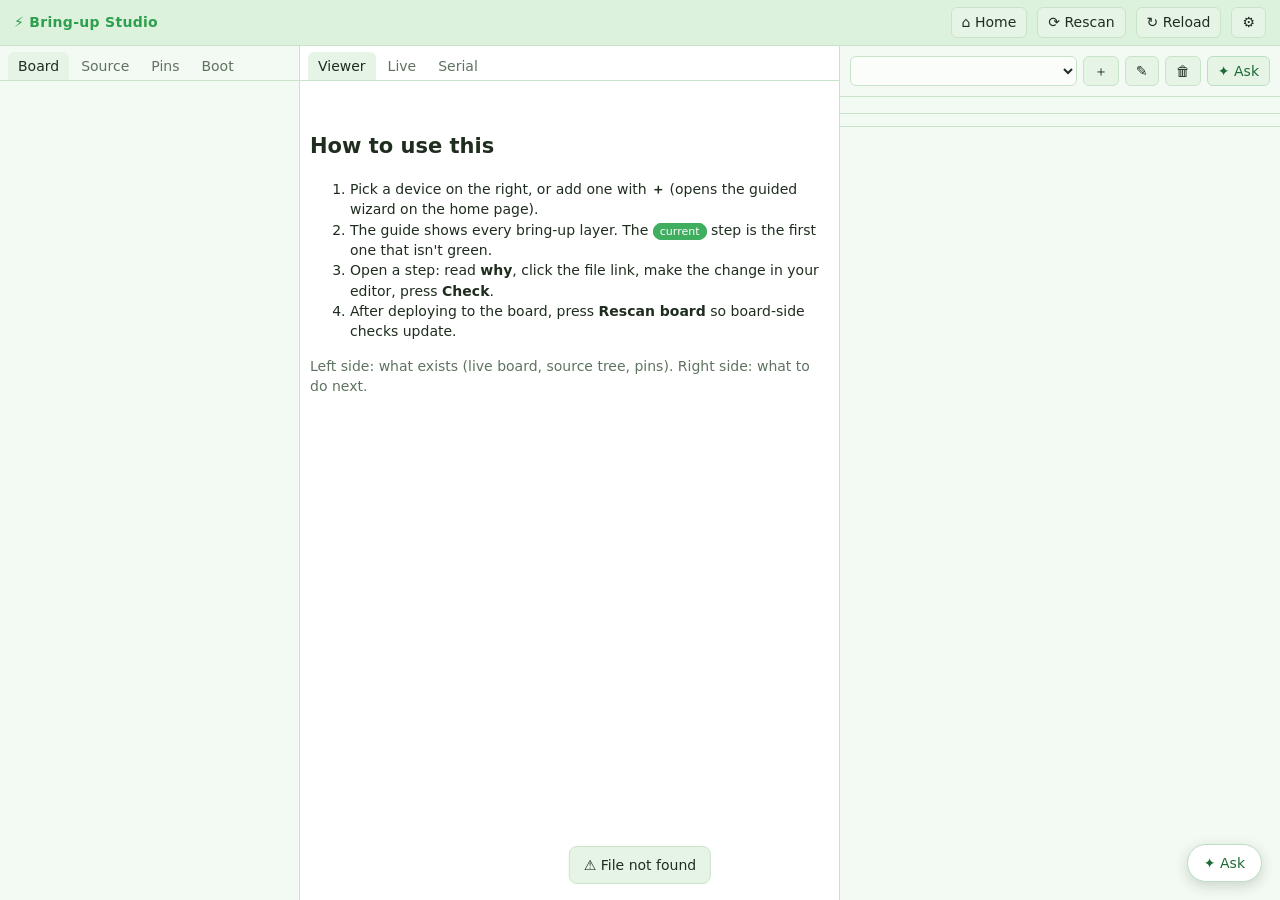
==== commit dfb11fa6: "Ask opens a chat assistant that looks things up itself A side panel that stays open while you work. " ====
--- a/web/index.html
+++ b/web/index.html
@@ -63,6 +63,7 @@
         <span id="ser-state" class="small muted"></span>
       </div>
       <div id="ser-note" class="small"></div>
+      <div id="ser-queue"></div>
       <pre id="ser-out" class="serial-out" tabindex="0"></pre>
       <div class="serial-in">
         <input id="ser-line" placeholder="type a command and press Enter (sent to the board)" autocomplete="off" spellcheck="false">
@@ -99,6 +100,19 @@
     <div id="steps"></div>
   </aside>
 </main>
+<!-- chat assistant: stays open while you work; looks things up itself (read-only) -->
+<aside id="chat" class="chat hidden" aria-label="Assistant">
+  <div class="chat-head"><b>✦ Assistant</b><span id="chat-model" class="muted small"></span><span class="spacer"></span>
+    <button id="chat-new" title="Start a new conversation">New chat</button><button id="chat-x" title="Close (the conversation is kept)">✕</button></div>
+  <div id="chat-about" class="chat-about small"></div>
+  <div id="chat-thread" class="chat-thread"></div>
+  <div id="chat-suggest" class="ai-suggest"></div>
+  <div class="chat-input"><textarea id="chat-q" rows="2" placeholder="Ask anything… (Enter to send, Shift+Enter for a new line)"></textarea>
+    <button class="primary" id="chat-go">Send</button><button id="chat-stop" class="hidden">Stop</button></div>
+  <div class="chat-foot small muted">It can <b>read</b> your kernel source, the last board scan, your device forms and the tool's templates, and shows each lookup.
+    It can't change files or touch the board. Answers can be wrong: check them. <a href="#" id="chat-ctx">What it's told about this device</a></div>
+</aside>
+<button id="chat-fab" class="ai-btn chat-fab" title="Open the assistant">✦ Ask</button>
 <div id="toast"></div>
 <script src="/web/app.js"></script>
 </body>
--- a/web/style.css
+++ b/web/style.css
@@ -273,3 +273,25 @@
 .serial-in { display: flex; gap: 6px; } .serial-in input { flex: 1; font-family: var(--mono); }
 .serial-quick { display: flex; gap: 6px; flex-wrap: wrap; align-items: center; margin-top: 8px; }
 .chip.lost { border-color: var(--fail); color: var(--fail); cursor: help; }
+
+.boot-row.off { align-items: center; }
+.boot-row.off .bn { flex: 1; white-space: normal; word-break: break-all; }
+#ser-queue .callout { margin: 6px 0; }
+
+/* chat assistant panel */
+.chat { position: fixed; top: 0; right: 0; bottom: 0; width: min(460px, 100vw); z-index: 50; background: var(--bg, #fff);
+  border-left: 1px solid var(--line); box-shadow: -8px 0 24px rgba(20, 40, 20, .12); display: flex; flex-direction: column; padding: 10px 12px; gap: 8px; }
+.chat-head { display: flex; align-items: center; gap: 8px; }
+.chat-head .spacer { flex: 1; }
+.chat-about { background: var(--panel); border: 1px solid var(--line); border-radius: 8px; padding: 6px 8px; }
+.chat-thread { flex: 1; overflow-y: auto; display: flex; flex-direction: column; gap: 10px; padding: 4px 2px; }
+.chat-thread .ai-msg { max-width: 96%; }
+.chat-acts { font-size: 12px; color: var(--muted); margin-bottom: 4px; }
+.chat-acts summary { cursor: pointer; }
+.chat-act { font-family: var(--mono, monospace); font-size: 11.5px; white-space: nowrap; overflow: hidden; text-overflow: ellipsis; }
+.chat-input { display: flex; gap: 8px; }
+.chat-input textarea { flex: 1; resize: vertical; min-height: 44px; }
+.chat-foot { line-height: 1.4; }
+.chat-fab { position: fixed; right: 18px; bottom: 18px; z-index: 40; border-radius: 99px; padding: 8px 16px; background: var(--bg, #fff);
+  box-shadow: 0 4px 14px rgba(20, 40, 20, .18); }
+@media (min-width: 1500px) { body.chat-open #layout { margin-right: 460px; } }
